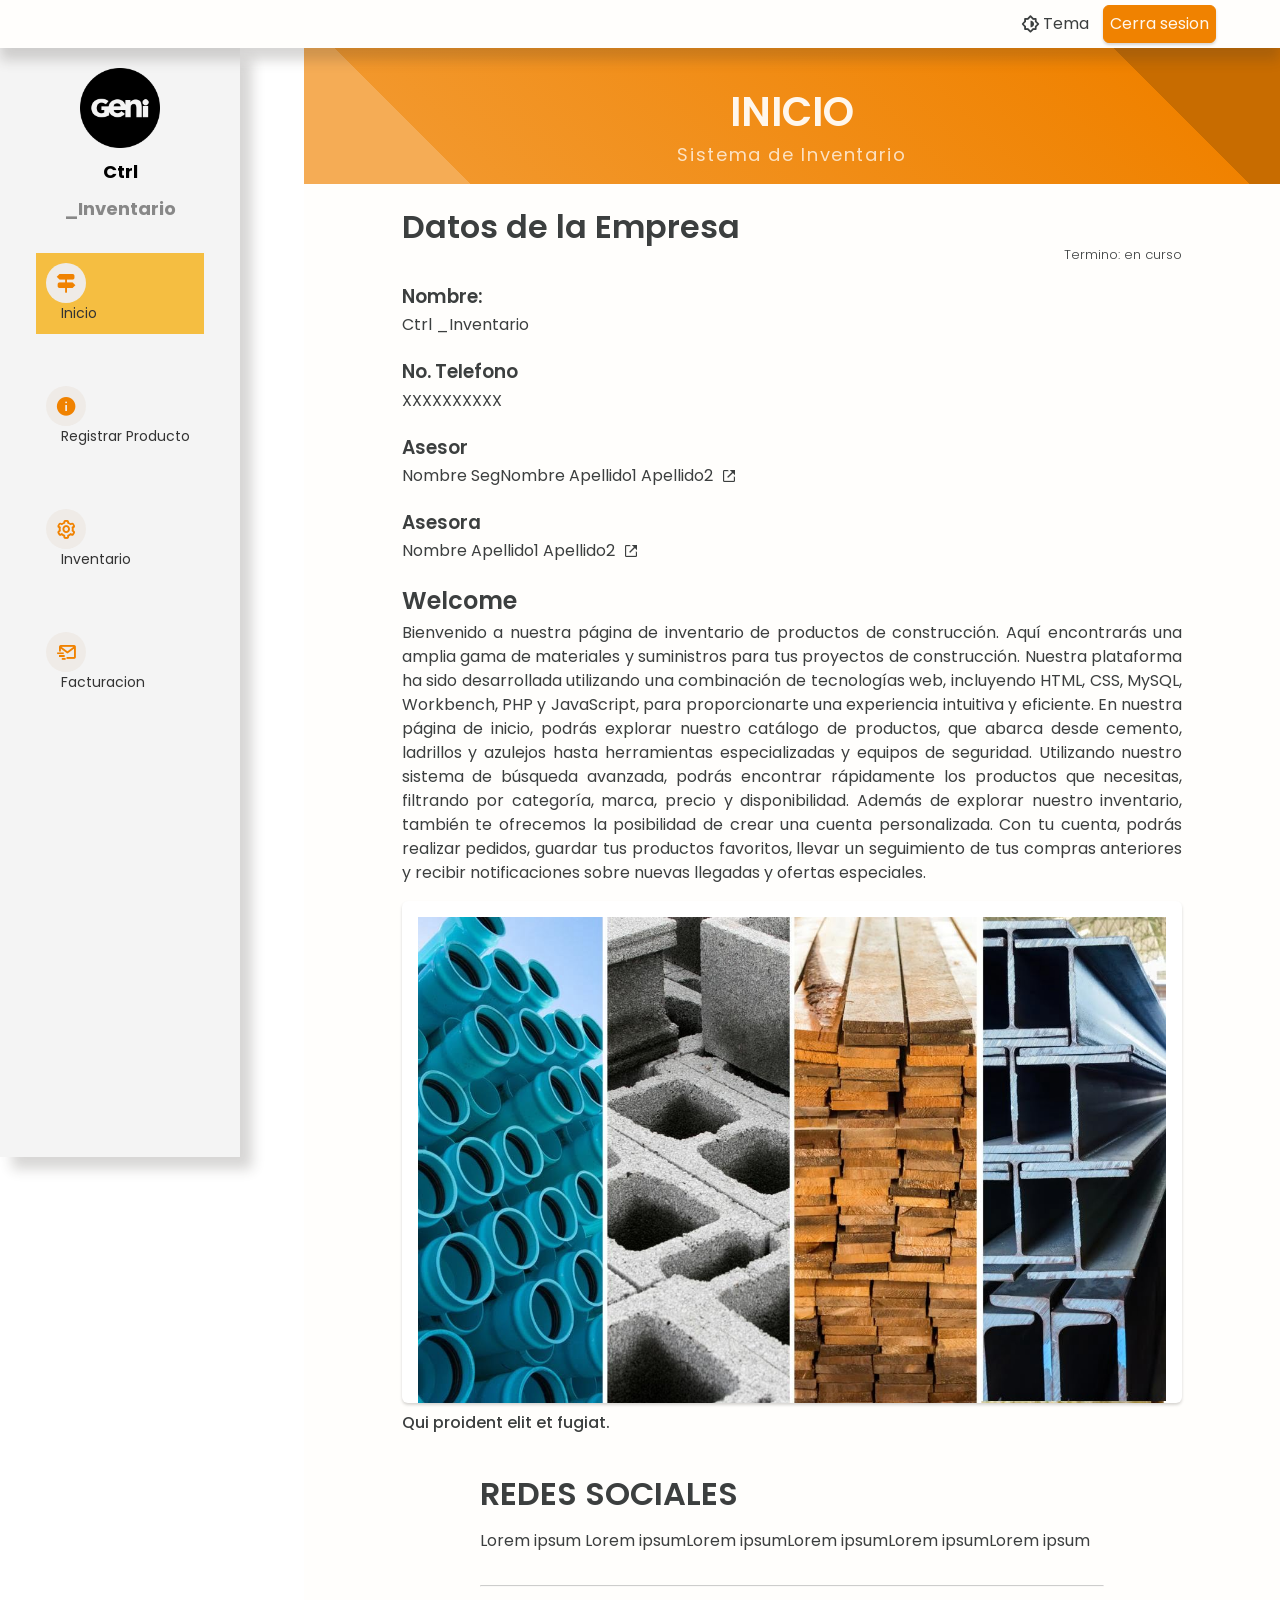
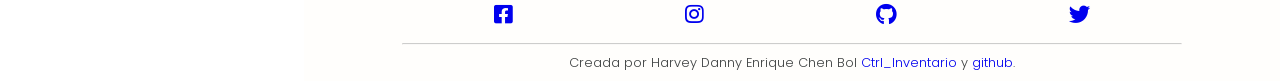
==== inicio.html @ df74296d "codigo fuente" ====
<!DOCTYPE html>
<html lang="es">

<head>
  <meta name="viewport" content="width=device-width, initial-scale=1.0">
  <meta charset="UTF-8" />
  <title>inicio</title>
  <link rel="icon" type="image/x-icon" href="assets/img/favicon.png" />
  <link rel="stylesheet" href="assets/css/variables.css" />
  <link rel="stylesheet" href="assets/css/styleinicio.css" />
  <link href='https://unpkg.com/boxicons@2.1.4/css/boxicons.min.css' rel='stylesheet'>
  <link rel="stylesheet" href="https://cdnjs.cloudflare.com/ajax/libs/font-awesome/5.15.4/css/all.min.css" integrity="sha512-*************" crossorigin="anonymous" />

</head>

<body>
  <!-- Sidebar -->
<!-- Sidebar -->
<!-- Sidebar -->
<aside id="sidebar" class="sidebar">
  <div class="logo">
    <img class="logo__img" src="assets/img/logo.png">
    <!-- Título del sitio -->
    <a class="sidebar__titulo" href="#">
      <span class="sidebar__titulo sidebar__titulo-destacado">Ctrl
        <span class="sidebar__titulo sidebar__titulo-alternativo"> _Inventario</span>
      </span>
    </a>
  </div>
  <ul class="sidebar__menu">
    <li class="sidebar__item">
      <button class="sidebar__button sidebar__button--active" onclick="window.location.href='inicio.html'">
        <i class='bx bxs-directions sidebar__icon'></i>
        <span class="sidebar__text">Inicio</span>
      </button>
    </li>
    <li class="sidebar__item">
      <button class="sidebar__button " onclick="window.location.href='RegistrarP.html'">
        <i class='bx bxs-info-circle sidebar__icon'></i>
        <span class="sidebar__text">Registrar Producto</span>
      </button>
    </li>
    <li class="sidebar__item">
      <button class="sidebar__button" onclick="window.location.href='invent.php'">
        <i class='bx bx-cog sidebar__icon'></i>
        <span class="sidebar__text">Inventario</span>
      </button>
    </li>
    <li class="sidebar__item">
      <button class="sidebar__button" onclick="window.location.href='factura.php'">
        <i class='bx bx-mail-send sidebar__icon'></i>
        <span class="sidebar__text">Facturacion</span>
      </button>
    </li>
  </ul>
</aside>


    <li>
      
    </li>
  </aside>
  <!-- Menú superior -->
  <nav id="navbar" class="navbar">
    <!-- Contenido izquierda -->
    <div class="navbar__container navbar__container-left">
      <a class="navbar__link navbar__button-left navbar__button-disabled">
        <i class='bx bx-menu bar__icono-left'></i>
      </a>
    </div>
    <!-- Contenido derecha -->
    <div class="navbar__container navbar__container-right">
      
 
      <ul class="navbar__ul">
        <li class="navbar__li">
          <a class="navbar__link">
            <i id="theme-enabled" class='bx bx-brightness-half bar__icono'></i>
            <span class="navbar__texto">Tema</span>
          </a>
          <!-- Menú desplegable -->
          <div id="navbar__theme-switcher" class="navbar__desplegable navbar__desplegable-disabled">
            <a class="navbar__desplegable__link navbar__theme-enabled">
              <i class='bx bx-brightness-half bar__icono'></i>
              <span id="theme-0" class="navbar__texto">SO por defecto</span>
            </a>
            <a class="navbar__desplegable__link">
              <i class='bx bx-sun bar__icono'></i>
              <span id="theme-1" class="navbar__texto">Claro</span>
            </a>
            <a class="navbar__desplegable__link">
              <i class='bx bx-moon bar__icono'></i>
              <span id="theme-2" class="navbar__texto">Oscuro</span>
            </a>
          </div>
        </li>
      </ul>
      <!-- Botón probar -->
      <a class="button button-highlighted" href="index.html">Cerra sesion</a>
    </div>
  </nav>
  <!-- Contenido de la página -->
  <main id="main" class="main">
    <!-- Sección sobre el proyecto -->
    <!-- Encabezado con nombre del proyecto -->
    <div id="about" class="card">
      <h1 class="card__title">INICIO</h1>
      <p class="card__text">Sistema de Inventario</p>
    </div>
    <!-- Información sobre el proyecto -->
    <section>
      <h1 class="title">Datos de la Empresa <span class="date">Termino: en curso</span></h1>
      <p>
        
      </p>
      <!-- Keywords -->
     
      <!-- Datos estudiante -->
      <h3>Nombre:</h3>
      <p>Ctrl
        _Inventario</p>
      <h3>No. Telefono</h3>
      <p>XXXXXXXXXX</p>
      <!-- Datos de profesorado -->
      <h3>Asesor</h3>
      <a class="link" href="#" target="_blank" rel="external"> Nombre SegNombre Apellido1 Apellido2<i
          class='bx bx-link-external'></i></a>
      <h3>Asesora</h3>
      <a class="link" href="#" target="_blank" rel="external">
        Nombre Apellido1 Apellido2<i class='bx bx-link-external'></i></a>
      <h2 id="a1">Welcome</h2>
      <p>
       
        Bienvenido a nuestra página de inventario de productos de construcción. Aquí encontrarás una amplia gama de materiales y suministros para tus proyectos de construcción. Nuestra plataforma ha sido desarrollada utilizando una combinación de tecnologías web, incluyendo HTML, CSS, MySQL, Workbench, PHP y JavaScript, para proporcionarte una experiencia intuitiva y eficiente.

        En nuestra página de inicio, podrás explorar nuestro catálogo de productos, que abarca desde cemento, ladrillos y azulejos hasta herramientas especializadas y equipos de seguridad. Utilizando nuestro sistema de búsqueda avanzada, podrás encontrar rápidamente los productos que necesitas, filtrando por categoría, marca, precio y disponibilidad.
        
        Además de explorar nuestro inventario, también te ofrecemos la posibilidad de crear una cuenta personalizada. Con tu cuenta, podrás realizar pedidos, guardar tus productos favoritos, llevar un seguimiento de tus compras anteriores y recibir notificaciones sobre nuevas llegadas y ofertas especiales.


      </p>
      <!-- Imágenes -->
      <div class="image">
        <img class="image__item" src="assets/img/img1.jpg" />
        <p class="image__descriptor">
          Qui proident elit et fugiat.
        </p>
      </div>
     
  
    <!-- Sección componentes -->

    <!-- Sección descargas -->
    <section id="downloads">
      <h2 class="title">REDES SOCIALES</h2>
      <p>Lorem ipsum Lorem ipsumLorem ipsumLorem ipsumLorem ipsumLorem ipsum</p>
      <table class="table__downloads">
      
      
  
       
      </table>
      <hr />
    </section>
  </main>
  <!-- Pie de página -->
  <footer class="footer">
    <div class="footer__container">
      <div class="footer__item">
        <a href="https://www.facebook.com/" target="_blank">
          <i class="fab fa-facebook-square fa-lg"></i>
        </a>
      </div>
      <div class="footer__item">
        <a href="https://www.instagram.com/_harveycbl/" target="_blank">
          <i class="fab fa-instagram fa-lg"></i>
        </a>
      </div>
      <div class="footer__item">
        <a href="https://github.com/HadyCBl" target="_blank">
          <i class="fab fa-github fa-lg"></i>
        </a>
      </div>
      <div class="footer__item">
        <a href="https://twitter.com/" target="_blank">
          <i class="fab fa-twitter fa-lg"></i>
        </a>
      </div>
      <!-- No quites esto  -->
      <hr class="footer__line" />
      <p class="info">
        Creada por Harvey Danny Enrique Chen Bol
        <a href="https://github.com/HadyCBl"
          target="_blank">Ctrl_Inventario</a>
        y
        <a href="https://github.com/HadyCBl" target="_blank">github</a>.
      </p>
    </div>
  </footer>
  
  

  <!-- Scripts -->
  <script type="text/javascript" src="https://code.jquery.com/jquery-3.6.3.min.js"></script>
  <script type="text/javascript" src="assets/js/index.js"></script>
</body>

</html>
---- assets/css/variables.css ----
/* Archivo: variables.css
Escrito por: Alberto Nieto Rocha
Proyecto: Plantilla Web Para PT */

/* Google Font - Poppins */
@import url('https://fonts.googleapis.com/css2?family=Poppins:wght@100;200;300;400;500;600;700;800;900&display=swap');

* {
	/* Color principal */
	--color: rgb(240, 130, 0);
	--color-w: rgb(255, 247, 237);

	/* Colores tema oscuro */
	--color-dos-oscuro: rgb(54, 51, 48);
	--color-tres-oscuro: rgb(234, 231, 231);
	--color-cuatro-oscuro: rgb(34, 40, 49);
	--color-cinco-oscuro: rgb(57, 62, 70);
	--color-seis-oscuro: rgba(11, 8, 4, 0.4);

	/* Colores tema claro */
	--color-dos-claro: rgb(255, 247, 237);
	--color-tres-claro: rgb(60, 63, 63);
	--color-cuatro-claro: rgb(255, 254, 252);
	--color-cinco-claro: rgb(239, 235, 231);
	--color-seis-claro: rgba(56, 52, 46, 0.2);

	/* Otras propiedades */
	--body-font-size: 1rem;
	--body-font-weight: 400;
	--body-line-height: 1.5;
	box-sizing: border-box;
	font-family: 'Poppins', sans-serif;
	list-style: none;
	margin: 0;
	padding: 0;
	text-decoration: none;
	text-rendering: optimizeLegibility;
}

:root {
	color-scheme: light;
	--color-uno: var(--color);
	--color-dos: var(--color-dos-claro);
	--color-tres: var(--color-tres-claro);
	--color-cuatro: var(--color-cuatro-claro);
	--color-cinco: var(--color-cinco-claro);
	--color-seis: var(--color-seis-claro);
	--color-w: var(--color-w);
}

@media (prefers-color-scheme: dark) {
	:root {
		color-scheme: dark;
		--color-uno: var(--color);
		--color-dos: var(--color-dos-oscuro);
		--color-tres: var(--color-tres-oscuro);
		--color-cuatro: var(--color-cuatro-oscuro);
		--color-cinco: var(--color-cinco-oscuro);
		--color-seis: var(--color-seis-oscuro);
		--color-w: var(--color-w);
	}
}

[color-scheme="light"] {
	color-scheme: light;
	--color-uno: var(--color);
	--color-dos: var(--color-dos-claro);
	--color-tres: var(--color-tres-claro);
	--color-cuatro: var(--color-cuatro-claro);
	--color-cinco: var(--color-cinco-claro);
	--color-seis: var(--color-seis-claro);
	--color-w: var(--color-w);
}

[color-scheme="dark"] {
	color-scheme: dark;
	--color-uno: var(--color);
	--color-dos: var(--color-dos-oscuro);
	--color-tres: var(--color-tres-oscuro);
	--color-cuatro: var(--color-cuatro-oscuro);
	--color-cinco: var(--color-cinco-oscuro);
	--color-seis: var(--color-seis-oscuro);
	--color-w: var(--color-w);
}
---- assets/css/styleinicio.css ----
/* estilo de inicio */


body {
    color: var(--color-tres);
    font-size: var(--body-font-size);
    font-weight: var(--body-font-weight);
    line-height: var(--body-line-height);
  }
  
  h1, h2, h3, h4, h5, h6 {
    font-weight: 550;
    line-height: 1.2;
    margin-bottom: 0.3rem;
    margin-top: 1.5rem;
  }
  
  section {
    align-self: center;
    display: flex;
    flex-flow: column nowrap;
    width: 80%;
  }
  
  p {
    font-weight: 400;
    text-align: justify;
  }
  
  img, svg {
    vertical-align: middle;
  }
  
  table {
    border-collapse: collapse;
    caption-side: bottom;
  }
  
  tr, td {
    border: 1px solid var(--color-cinco);
    padding: 1rem;
    text-align: center;
    vertical-align: middle;
  }
  
  hr {
    border-top: 1px solid;
    color: inherit;
    opacity: 0.25;
  }
  
  /* --- Barra de navegación lateral (sidebar) --- */
  .sidebar {
    background-color: var(--color-cuatro);
    box-shadow: 12px 12px 12px var(--color-seis);
    color: var(--color-dos);
    display: flex;
    flex-direction: column;
    flex-wrap: wrap;
    margin-bottom: 0;
    position: fixed;
    top: 3rem;
    transition: all 0.35s ease-in-out;
    width: 19rem;
    z-index: 1;
  }
  
  .sidebar-visible {
    left: 0 !important;
    box-shadow: 12px 12px 12px var(--color-seis) !important;
  }
  
  /* --- Elemento con logo y nombre página --- */
  .logo {
    margin-left: 1.5rem;
    margin-right: 1.5rem;
    text-align: center;
  }
  
  .logo__img {
    fill: var(--color-tres);
    height: auto;
    max-width: 67%;
    vertical-align: middle;
  }
  
  .sidebar__titulo {
    color: var(--color-tres);
    display: inline-flex;
    text-decoration: none;
  }
  
  .sidebar__titulo-destacado {
    font-size: 1.5rem;
    font-weight: bold;
  }
  
  .sidebar__titulo-alternativo {
    font-weight: 300;
  }
  
  /* --- Menu --- */
  .sidebar__menu {
    display: flex;
    flex-direction: column;
    margin-top: 0;
    min-height: 100vh;
    width: 100%;
  }
  
  .sidebar__item {
    padding: 1rem;
  }
  
  .sidebar__link {
    align-items: center;
    color: var(--color-dos);
    display: flex;
    font-size: 1rem;
    font-weight: 400;
    opacity: 0.9;
    text-decoration: none;
    width: fit-content;
  }
  
  .sidebar__icon {
    align-items: center;
    background-color: var(--color-cinco);
    border-radius: 50%;
    color: var(--color);
    display: flex !important;
    font-size: 1.4rem;
    height: 2.5rem;
    justify-content: center;
    transition: background-color 0.3s linear, color 0.3s linear;
    width: 2.5rem;
  }
  
  .sidebar__text {
    color: var(--color-tres);
    font-size: 1rem;
    margin-left: 0.8rem;
    margin-right: 0.5rem;
    padding: 2px 2px;
    transition: color 0.3s linear;
    white-space: nowrap;
  }
  
  /* --- Submenu --- */
  .sidebar__submenu {
    position: static;
  }
  
  .submenu__item {
    margin-left: 3.5rem;
  }
  
  .submenu__link {
    align-items: center;
    border-left: solid 3px var(--color-cinco);
    color: var(--color-dos);
    display: flex;
    font-size: 1rem;
    font-weight: 400;
    opacity: 0.9;
    padding: 0.375rem;
    text-decoration: none;
    transition: border-left 0.3s linear;
    width: fit-content;
  }
  
  .submenu__text {
    color: var(--color-tres);
    font-size: 0.8rem;
  }
  
  /* ============ Barra de navegación superior (navbar) ============ */
  .navbar {
    align-items: center;
    background-color: var(--color-cuatro);
    box-shadow: 0 12px 12px var(--color-seis);
    display: flex;
    flex-direction: row;
    height: 3rem;
    justify-content: center;
    position: fixed;
    width: 100%;
    z-index: 1;
  }
  
  .navbar__container {
    align-items: center;
    display: flex;
    height: 100%;
    width: 50%;
  }
  
  /* --- Contenedor izquierdo --- */
  .navbar__container-left {
    justify-content: start;
    margin-left: .5rem;
  }
  
  .navbar__button-left {
    border-radius: 0.375rem;
    color: var(--color-tres);
    cursor: pointer;
    font-weight: bold;
    transition: color 0.3s linear;
  }
  
  .bar__icono-left {
    font-size: 2.5rem;
  }
  
  .navbar__button-disabled {
    display: none !important;
  }
  
  /* --- Contenedor derecho --- */
  .navbar__container-right {
    justify-content: end;
    margin-right: 4rem;
  }
  
  .navbar__ul {
    align-items: center;
    display: flex;
    flex-direction: row;
    height: 2.25em;
    list-style: none;
    padding: 0.375rem 0.375rem;
  }
  
  .navbar__li {
    border-radius: 0.375rem;
    padding: 0.375rem 0.375rem;
  }
  
  .navbar__link {
    align-items: center;
    display: flex;
    text-decoration: none;
  }
  
  .bar__icono {
    font-size: 1.3rem;
  }
  
  .navbar__texto {
    color: var(--color-tres);
    padding: 2px 2px;
  }
  
  /* --- Menú desplegable -- */
  .navbar__desplegable {
    background-color: var(--color-cuatro);
    border-radius: 0 0 0.375rem 0.375rem;
    box-shadow: 0 12px 12px var(--color-seis);
    margin-left: -7px;
    margin-top: 9px;
    padding: .5rem 0;
    position: absolute;
    width: 12em;
  }
  
  .navbar__desplegable__link {
    align-items: center;
    border-radius: 0.375rem;
    display: flex;
    height: 2.5rem;
    margin: 0 auto 0 auto;
    padding: 8px 8px;
    text-decoration: none;
    width: 91%;
  }
  
  .navbar__li:hover,
  .navbar__desplegable__link:hover,
  .navbar__button-left:hover {
    background-color: var(--color-dos);
  }
  
  .navbar__theme-enabled {
    border: 1px solid var(--color);
  }
  
  .navbar__desplegable-disabled {
    display: none;
  }
  
  /* --- Botón "Probar" --- */
  .button {
    align-items: center;
    background-color: var(--color-cuatro);
    border-radius: 0.375rem;
    border: 1px solid var(--color);
    box-shadow: 0 2px 3px var(--color-seis);
    color: var(--color);
    display: flex;
    font-size: 1rem;
    font-weight: SemiBold;
    padding: 0.375rem;
    text-decoration: none;
    transition: background-color 0.3s linear, color 0.3s linear;
    width: fit-content;
  }
  
  .button-highlighted {
    background-color: var(--color) !important;
    color: var(--color-w) !important;
    cursor: pointer !important;
  }
  
  .button-highlighted:hover {
    background-color: var(--color-dos) !important;
    color: var(--color) !important;
    border: 1px solid var(--color) !important;
  }
  
  .button-highlighted:active {
    box-shadow: 0 0 5px 0 var(--color) inset, 0 0 10px 2px var(--color) !important;
  }
  
  
  /* --- Espacio del contenido --- */
  /* Espacio para el contenido */
  .main {
    background-color: var(--color-cuatro);
    display: flex;
    flex-direction: column;
    left: 19rem;
    position: relative;
    top: 3rem;
    transition: all 0.35s ease-in-out;
    width: calc(100% - 19rem);
  }
  
  /* --- Encabezado con nombre del proyecto --- */
  .card {
    align-items: center;
    background: linear-gradient(45deg, rgba(245, 172, 85, 1) 15%, rgba(242, 151, 43, 1) 15%, rgba(240, 130, 0, 1) 85%, rgba(200, 108, 0, 1) 15%);
    border-radius: 0;
    border-style: none;
    border-width: 0;
    display: flex;
    flex-direction: column;
    height: fit-content;
    justify-content: center;
    padding: 1rem;
    text-align: center;
  }
  
  .card__title {
    color: var(--color-w);
    font-size: 2.5rem;
  }
  
  .card__text {
    color: var(--color-w);
    font-size: 1.125rem;
    letter-spacing: .09em;
    opacity: 0.8;
    text-align: center;
  }
  
  .circle {
    color: var(--color);
    font-size: .5rem;
    margin: 0.3rem;
    vertical-align: middle;
  }
  
  /* --- Palabras claves del proyecto */
  .keywords__item {
    display: inline-block;
  }
  
  /* --- Secciones de la página --- */
  .title {
    font-size: 2rem;
    margin-bottom: 1rem;
    position: relative;
    text-align: left;
    width: 100%;
  }
  
  .date {
    bottom: -1rem;
    display: inline-block;
    font-size: small;
    position: absolute;
    right: 0;
    text-align: right;
    font-weight: 300;
  }
  
  .link {
    align-items: center;
    color: var(--color-tres);
    display: flex;
    gap: .5rem;
    text-decoration: none;
    width: fit-content;
  }
  
  /* --- Imágenes --- */
  .image {
    align-items: start;
    display: flex;
    flex-direction: column;
    margin: 1rem 0;
    max-width: 100%;
  }
  
  .image__item {
    background-color: white;
    border-radius: 0.375rem;
    box-shadow: 0 2px 3px var(--color-seis);
    height: auto;
    max-width: 100%;
    padding: 1rem 1rem 0;
  }
  
  .card__info__text,
  .image__descriptor {
    font-weight: 500;
    margin-top: 0.5rem;
    text-align: left;
  }
  
  /* --- Tarjetas de componentes --- */
  .components {
    column-gap: 1rem;
    display: grid;
    grid-auto-rows: minmax(250px, 250px);
    grid-template-columns: repeat(auto-fill, minmax(400px, 1fr));
    padding: 1rem 0 1rem 0;
    row-gap: 1rem;
  }
  
  .components__card {
    align-items: center;
    border-radius: 0.375rem;
    box-shadow: 0 2px 3px var(--color-seis);
    display: flex;
    flex-direction: row;
    padding: 1rem;
  }
  
  .components__img {
    height: auto;
    margin: 1rem;
    max-width: 100px;
  }
  
  .components__info {
    align-items: start;
    display: flex;
    flex-direction: column;
    height: 80%;
    justify-content: space-between;
    margin: 1rem;
    width: 100%;
  }
  
  .info__text {
    font-weight: 500;
    margin-top: 0.5rem;
    text-align: left;
  }
  
  .card__img {
    height: auto;
    margin: 1rem;
    max-width: 100px;
  }
  
  .button-right {
    align-self: end;
  }
  
  /* --- Tabla descarga --- */
  /* --- Estilo de tabla de descargas --- */
  .table__downloads {
    border-radius: 0.375rem;
    border: 1px solid var(--color-cinco);
    box-shadow: 0 2px 3px var(--color-seis);
    margin: 1rem 0 1rem 0;
    width: 100%;
  }
  
  /* --- Columna izquierda --- */
  .table__td-left {
    text-align: left;
  }
  
  .table__icon {
    height: auto;
    margin-left: 1rem;
    margin-right: 1rem;
    width: 2rem;
  }
  
  /* --- Columna derecha --- */
  .table__td-right {
    width: 10%;
  }
  
  .icon__downloads {
    padding: 0.375rem;
  }
  
  .button:hover {
    background-color: var(--color);
    color: var(--color-w);
  }
  
  .button:active {
    border: 1px solid var(--color);
    box-shadow: 0 0 5px 0 var(--color) inset, 0 0 10px 2px var(--color);
  }
  
  /* --- Pie de página con logos UAM (footer) --- */
  .footer {
    background-color: var(--color-cuatro);
    display: flex;
    justify-content: center;
    margin-left: 19rem;
    margin-top: 3rem;
    width: calc(100% - 19rem);
  }
  
  .footer__container {
    align-items: baseline;
    column-gap: 4rem;
    display: flex;
    flex-direction: row;
    flex-wrap: wrap;
    height: auto;
    justify-content: space-evenly;
    width: 80%;
  }
  
  .footer__item {
    padding: 1rem;
    width: auto;
  }
  
  .footer__image {
    background-size: cover;
    height: auto;
    width: 15rem;
  }
  
  .footer__line {
    width: 100%;
  }
  
  /* --- Datos personales --- */
  .info {
    font-size: 0.80rem;
    font-weight: 300;
    padding: .5rem 1rem;
    text-align: center;
  }
  
  @media (max-width: 769px) {
    .navbar__container-right {
        margin-right: 0.5rem;
    }
  
    tr, td {
        padding: .3rem;
    }
  }
  
  body.active section {
    width: 90%;
  }
  
  body.active .sidebar {
    box-shadow: none;
    left: -19rem;
  }
  
  body.active .main {
    left: 0;
    width: 100%;
  }
  
  body.mini .sidebar {
    position: absolute;
    top: 3rem;
    width: 19rem;
  }
  
  body.active .footer {
    margin-left: 0;
    width: 100%;
  }
  
  .sidebar__link.active {
    color: var(--color);
  }
  
  .sidebar__link.active>.sidebar__icon {
    background-color: var(--color);
    color: var(--color-w);
  }
  
  .sidebar__link.active>.sidebar__text {
    color: var(--color);
  }
  
  .submenu__link.active {
    border-left: solid 3px var(--color);
  }
  
  .submenu__link.active>.submenu__text {
    color: var(--color);
  }

  .footer__item i {
    transition: color 0.3s ease;
  }
  
  .footer__item i:hover {
    color: rgb(0, 238, 255); /* Cambia el color a tu preferencia */
  }
  

  /*estilo de la barra de la izquierda*/


  /* Estilos para la barra lateral */
.sidebar {
  width: 240px;
  background-color: #F5B041 ;
  padding: 20px;
}

.logo {
  text-align: center;
  margin-bottom: 20px;
}

.logo__img {
  width: 80px;
}

.sidebar__titulo {
  display: block;
  font-weight: bold;
  font-size: 18px;
  margin-top: 10px;
  color: #333;
}

.sidebar__titulo-destacado {
  color: #393838;
}

.sidebar__titulo-alternativo {
  color: #888;
}

.sidebar__menu {
  list-style: none;
  padding: 0;
  margin: 0;
}

.sidebar__item {
  margin-bottom: 10px;
}

.sidebar__button {
  display: block;
  width: 100%;
  border: none;
  background-color: transparent;
  text-align: left;
  padding: 10px;
  cursor: pointer;
  transition: background-color 0.3s ease;
}

.sidebar__button:hover {
  background-color: #363535;
}

.sidebar__icon {
  margin-right: 10px;
}

.sidebar__text {
  font-size: 14px;
  color: #333;
}

/* Estilos para la barra lateral */
.sidebar {
  width: 240px;
  background-color: #f4f4f4;
  padding: 20px;
}

.logo {
  text-align: center;
  margin-bottom: 20px;
}

.logo__img {
  width: 80px;
}

.sidebar__titulo {
  display: block;
  font-weight: bold;
  font-size: 18px;
  margin-top: 10px;
  color: #333;
}

.sidebar__titulo-destacado {
  color: #000;
}

.sidebar__titulo-alternativo {
  color: #888;
}

.sidebar__menu {
  list-style: none;
  padding: 0;
  margin: 0;
}

.sidebar__item {
  margin-bottom: 10px;
}

.sidebar__button {
  display: block;
  width: 100%;
  border: none;
  background-color: transparent;
  text-align: left;
  padding: 10px;
  cursor: pointer;
  transition: background-color 0.3s ease;
}

.sidebar__button:hover {
  background-color: #e0e0e0;
}

.sidebar__button--active {
  background-color: #F5BE41;
}

.sidebar__icon {
  margin-right: 10px;
}

.sidebar__text {
  font-size: 14px;
  color: #333;
}
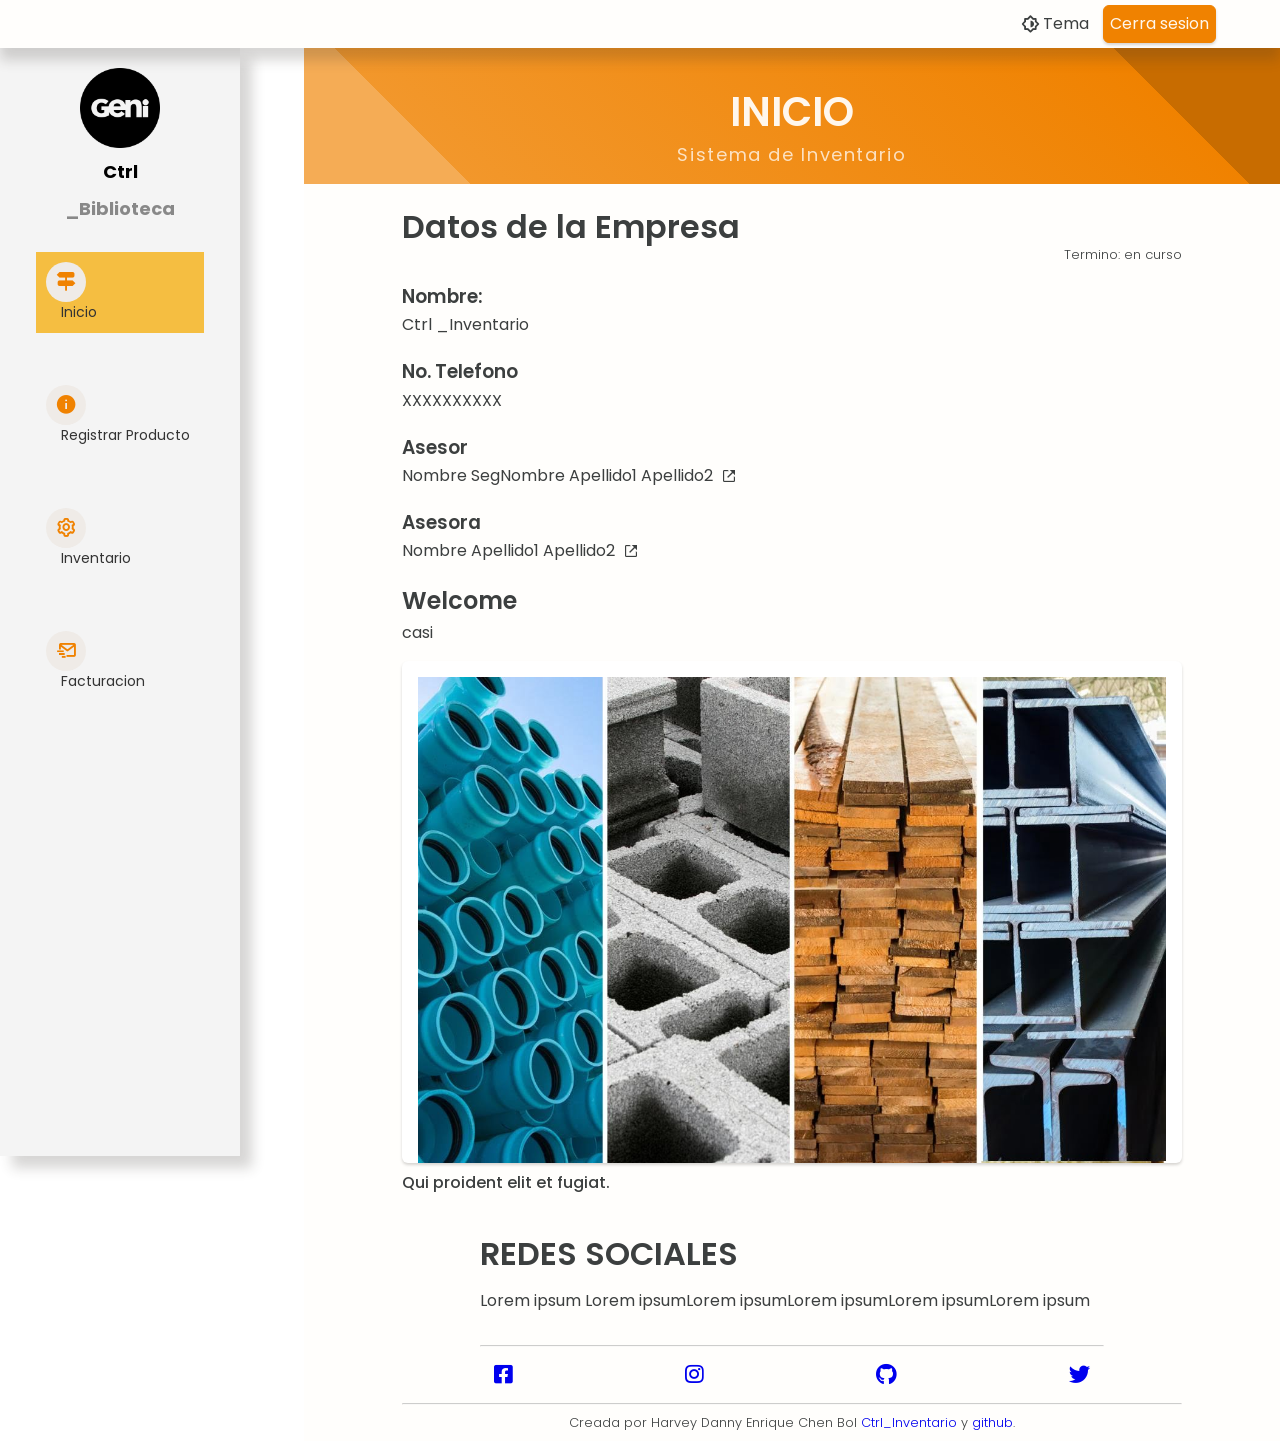
==== commit 1a02a4e9: "papas" ====
--- a/inicio.html
+++ b/inicio.html
@@ -24,7 +24,7 @@
     <!-- Título del sitio -->
     <a class="sidebar__titulo" href="#">
       <span class="sidebar__titulo sidebar__titulo-destacado">Ctrl
-        <span class="sidebar__titulo sidebar__titulo-alternativo"> _Inventario</span>
+        <span class="sidebar__titulo sidebar__titulo-alternativo"> _Biblioteca</span>
       </span>
     </a>
   </div>
@@ -131,14 +131,7 @@
         Nombre Apellido1 Apellido2<i class='bx bx-link-external'></i></a>
       <h2 id="a1">Welcome</h2>
       <p>
-       
-        Bienvenido a nuestra página de inventario de productos de construcción. Aquí encontrarás una amplia gama de materiales y suministros para tus proyectos de construcción. Nuestra plataforma ha sido desarrollada utilizando una combinación de tecnologías web, incluyendo HTML, CSS, MySQL, Workbench, PHP y JavaScript, para proporcionarte una experiencia intuitiva y eficiente.
-
-        En nuestra página de inicio, podrás explorar nuestro catálogo de productos, que abarca desde cemento, ladrillos y azulejos hasta herramientas especializadas y equipos de seguridad. Utilizando nuestro sistema de búsqueda avanzada, podrás encontrar rápidamente los productos que necesitas, filtrando por categoría, marca, precio y disponibilidad.
-        
-        Además de explorar nuestro inventario, también te ofrecemos la posibilidad de crear una cuenta personalizada. Con tu cuenta, podrás realizar pedidos, guardar tus productos favoritos, llevar un seguimiento de tus compras anteriores y recibir notificaciones sobre nuevas llegadas y ofertas especiales.
-
-
+casi
       </p>
       <!-- Imágenes -->
       <div class="image">
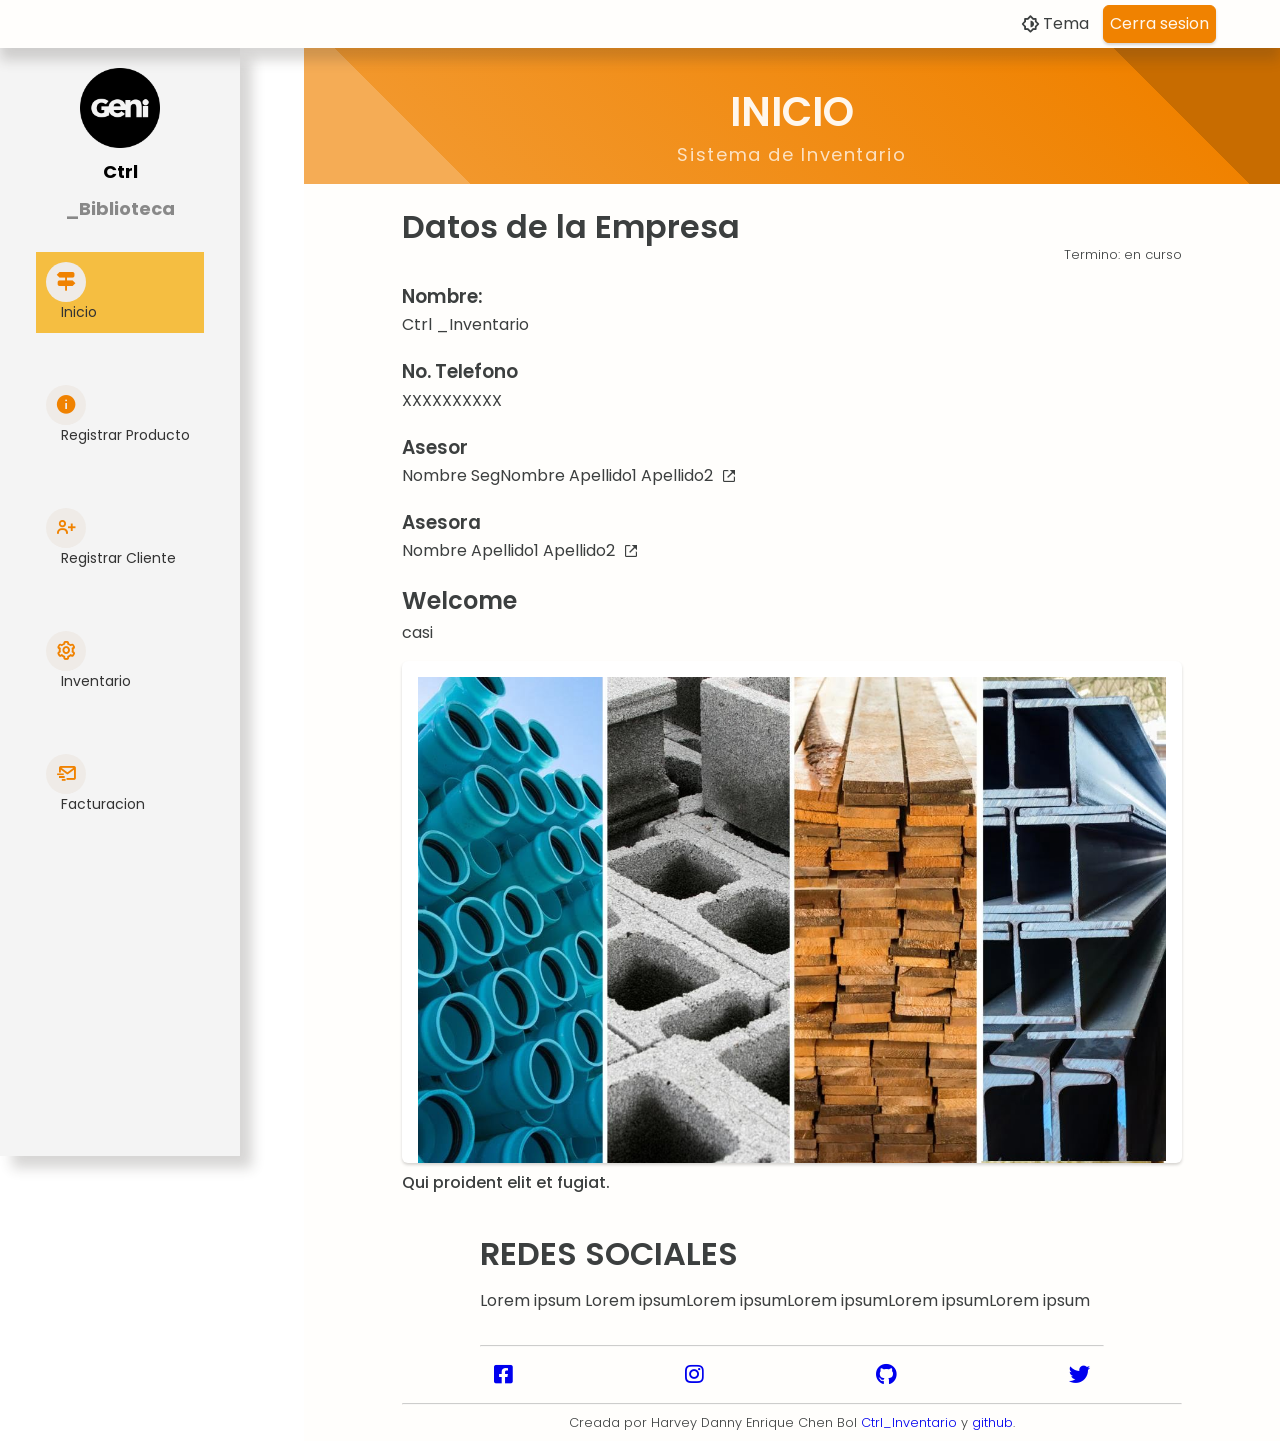
==== commit 1e5e4820: "coca" ====
--- a/inicio.html
+++ b/inicio.html
@@ -41,6 +41,12 @@
         <span class="sidebar__text">Registrar Producto</span>
       </button>
     </li>
+    <li class="sidebar__item">
+      <button class="sidebar__button " onclick="window.location.href='RegistrarC.php'">
+      <i class='bx bx-user-plus sidebar__icon'></i>
+          <span class="sidebar__text">Registrar Cliente</span>
+      </button>
+  </li>
     <li class="sidebar__item">
       <button class="sidebar__button" onclick="window.location.href='invent.php'">
         <i class='bx bx-cog sidebar__icon'></i>
